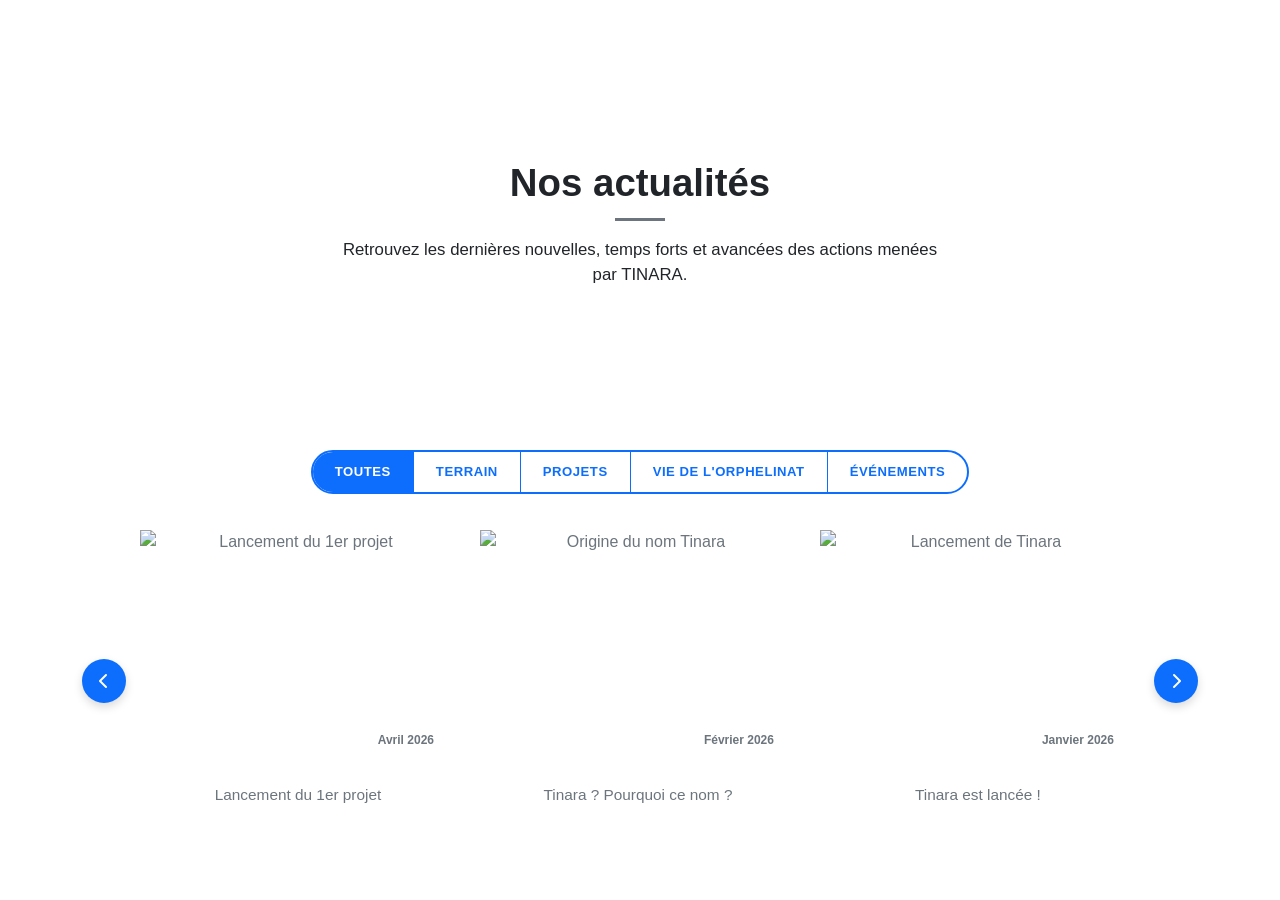
==== actualites/index.html @ de1e2880 "ajout article et photo team adrien" ====
<!DOCTYPE html>
<html lang="fr">

<head>
    <meta charset="UTF-8">
    <meta name="viewport" content="width=device-width, initial-scale=1">

    <title>Actualités TINARA Association – Projets, nouvelles et temps forts</title>
    <meta name="description"
        content="Suivez les actualités de TINARA Association : projets solidaires, nouvelles de l'association, temps forts et actions menées auprès des enfants accompagnés.">
    <meta name="keywords"
        content="actualités TINARA, blog association, projets solidaires, Tanzanie, orphelinat, nouvelles association">
    <meta name="author" content="TINARA Association">
    <meta name="robots" content="index, follow">
    <meta name="theme-color" content="#008678">
    
    <link rel="canonical" href="https://www.tinara-association.com/actualites/">
    <meta property="og:locale" content="fr_FR">
    <meta property="og:type" content="website">
    <meta property="og:site_name" content="TINARA Association">
    <meta property="og:title" content="Actualités TINARA Association – Projets, nouvelles et temps forts">
    <meta property="og:description"
        content="Découvrez les dernières actualités, projets et temps forts de TINARA Association.">
    <meta property="og:image" content="https://www.tinara-association.com/assets/images/blog/actu3.png">
    <meta property="og:image:alt" content="Actualités de TINARA Association">
    <meta name="twitter:card" content="summary_large_image">
    <meta name="twitter:title" content="Actualités TINARA Association – Projets, nouvelles et temps forts">
    <meta name="twitter:description" content="Les dernières nouvelles et actions de TINARA Association.">
    <meta name="twitter:image" content="https://www.tinara-association.com/assets/images/blog/actu3.png">

    <link href="https://cdn.jsdelivr.net/npm/bootstrap@5.3.3/dist/css/bootstrap.min.css" rel="stylesheet">
    <link rel="stylesheet" href="https://cdnjs.cloudflare.com/ajax/libs/font-awesome/6.5.1/css/all.min.css">

    <link rel="stylesheet" href="/assets/css/variables.css">
    <link rel="stylesheet" href="/assets/css/style.css">
    <link rel="stylesheet" href="/assets/css/bubbles.css">
    <link rel="stylesheet" href="/assets/css/responsive.css">
    <link rel="stylesheet" href="/assets/css/intro-animation.css">
    <link href="https://fonts.googleapis.com/css2?family=DM+Sans:wght@300;400;500;600;700&display=swap" rel="stylesheet">
    <link rel="icon" type="image/png" href="/assets/images/tinara.ico">
</head>

<body>

    <!-- NAVBAR -->
    <div id="header-placeholder"></div>

    <main>

        <!-- HERO -->
        <section class="mentions-hero">
            <div class="container text-center">
                <h1 class="section-title">Nos actualités</h1>
                <p class="section-intro">Retrouvez les dernières nouvelles, temps forts et avancées des actions menées
                    par TINARA.</p>
                <div class="mt-4 hero-cta">
                    <a href="/parrainage/" class="btn btn-primary btn-lg text-uppercase fw-bold me-2 btn-parraine">
                        Je parraine <i class="fa fa-heart"></i>
                    </a>
                    <a href="/dons/" class="btn btn-secondary btn-lg text-uppercase fw-bold btn-decouvrir">
                        Faire un don <i class="fa fa-hand-holding-heart"></i>
                    </a>
                    <a href="/aider/" class="btn btn-other btn-lg text-uppercase fw-bold btn-help">
                        Aider autrement <i class="fa fa-hand-holding-hand"></i>
                    </a>
                </div>
            </div>
        </section>

        <!-- ACTUALITÉS -->
        <section class="section bg-light-custom">
            <div class="container text-center">

                <!-- FILTRES -->
                <div class="actu-filters" id="actuFilters">
                    <button class="actu-filter-btn active" data-filter="all">Toutes</button>
                    <button class="actu-filter-btn" data-filter="terrain">Terrain</button>
                    <button class="actu-filter-btn" data-filter="projets">Projets</button>
                    <button class="actu-filter-btn" data-filter="orphelinat">Vie de l'orphelinat</button>
                    <button class="actu-filter-btn" data-filter="evenements">Événements</button>
                </div>

                <!-- VUE CARROUSEL (filtre "Toutes") -->
                <div id="actuCarouselWrapper">
                    <div class="actu-carousel" id="actuCarousel">
                        <button type="button" class="actu-carousel-arrow actu-carousel-arrow--prev" id="actuPrev"
                                aria-label="Article précédent">
                            <i class="fa-solid fa-chevron-left" aria-hidden="true"></i>
                        </button>

                        <div class="actu-carousel-track" id="actuTrack">
                            <a href="/articles/assurancemaladie/"
                            class="text-decoration-none actu-card actu-carousel-item"
                            data-category="projets">
                                <div class="actu-card-media">
                                    <img src="/assets/images/blog/enfantsmalades.jpg" alt="Lancement du 1er projet"
                                        class="actu-card-img actu-card-img--center">
                                    <span class="card-info">Avril 2026</span>
                                </div>
                                <div class="actu-card-body">
                                    <h2 class="card-title">Lancement du 1er projet</h2>
                                </div>
                            </a>

                            <a href="/articles/why/"
                            class="text-decoration-none actu-card actu-carousel-item"
                            data-category="orphelinat">
                                <div class="actu-card-media">
                                    <img src="/assets/images/blog/actu2.png" alt="Origine du nom Tinara"
                                        class="actu-card-img actu-card-img--center">
                                    <span class="card-info">Février 2026</span>
                                </div>
                                <div class="actu-card-body">
                                    <h2 class="card-title">Tinara ? Pourquoi ce nom ?</h2>
                                </div>
                            </a>

                            <a href="/articles/launch/"
                            class="text-decoration-none actu-card actu-carousel-item"
                            data-category="evenements">
                                <div class="actu-card-media">
                                    <img src="/assets/images/blog/actu1.png" alt="Lancement de Tinara"
                                        class="actu-card-img" style="object-position: top;">
                                    <span class="card-info">Janvier 2026</span>
                                </div>
                                <div class="actu-card-body">
                                    <h2 class="card-title">Tinara est lancée !</h2>
                                </div>
                            </a>

                            <a href="/articles/bilanEte2026/"
                            class="text-decoration-none actu-card actu-carousel-item"
                            data-category="projets">
                                <div class="actu-card-media">
                                    <img src="/assets/images/blog/bilanete2026.jpeg" alt="Bilan de l'été & Rentrée Tinara"
                                        class="actu-card-img actu-card-img--center">
                                    <span class="card-info">Septembre 2026</span>
                                </div>
                                <div class="actu-card-body">
                                    <h2 class="card-title">Bilan de l'été & Rentrée Tinara</h2>
                                </div>
                            </a>
                        </div>

                        <button type="button" class="actu-carousel-arrow actu-carousel-arrow--next" id="actuNext"
                                aria-label="Article suivant">
                            <i class="fa-solid fa-chevron-right" aria-hidden="true"></i>
                        </button>
                    </div>
                </div>

                <!-- VUE GRILLE (filtres spécifiques) -->
                <div id="actuGridWrapper" style="display:none;">
                    <div class="actu-grid" id="actuGrid">

                        <a href="/articles/assurancemaladie/"
                        class="text-decoration-none actu-card actu-grid-item"
                        data-category="projets">
                            <div class="actu-card-media">
                                <img src="/assets/images/blog/enfantsmalades.jpg" alt="Lancement du 1er projet"
                                    class="actu-card-img actu-card-img--center">
                                <span class="card-info">Avril 2026</span>
                            </div>
                            <div class="actu-card-body">
                                <h2 class="card-title">Lancement du 1er projet</h2>
                            </div>
                        </a>

                        <a href="/articles/bilanEte2026/"
                            class="text-decoration-none actu-card actu-grid-item"
                            data-category="projets">
                                <div class="actu-card-media">
                                    <img src="/assets/images/blog/bilanete2026.jpeg" alt="Bilan de l'été & Rentrée Tinara"
                                        class="actu-card-img actu-card-img--center">
                                    <span class="card-info">Septembre 2026</span>
                                </div>
                                <div class="actu-card-body">
                                    <h2 class="card-title">Bilan de l'été & Rentrée Tinara</h2>
                                </div>
                        </a>

                        <a href="/articles/why/"
                        class="text-decoration-none actu-card actu-grid-item"
                        data-category="orphelinat">
                            <div class="actu-card-media">
                                <img src="/assets/images/blog/actu2.png" alt="Origine du nom Tinara"
                                    class="actu-card-img actu-card-img--center">
                                <span class="card-info">Février 2026</span>
                            </div>
                            <div class="actu-card-body">
                                <h2 class="card-title">Tinara ? Pourquoi ce nom ?</h2>
                            </div>
                        </a>

                        <a href="/articles/launch/"
                        class="text-decoration-none actu-card actu-grid-item"
                        data-category="evenements">
                            <div class="actu-card-media">
                                <img src="/assets/images/blog/actu1.png" alt="Lancement de Tinara"
                                    class="actu-card-img" style="object-position: top;">
                                <span class="card-info">Janvier 2026</span>
                            </div>
                            <div class="actu-card-body">
                                <h2 class="card-title">Tinara est lancée !</h2>
                            </div>
                        </a>

                    </div>
                </div>

                <!-- Message si aucun résultat -->
                <p class="actu-empty" id="actuEmpty" style="display:none;">
                    Aucun article dans cette catégorie pour le moment.
                </p>

            </div>
        </section>

    </main>

<!-- 	<div class="floating-bubbles">
		<a class="bubble bubble-primary" href="/parrainage/">
			<i class="fa fa-heart"></i>
			<span class="bubble-label">Je parraine</span>
		</a>
		<a class="bubble bubble-secondary" href="/dons/">
			<i class="fa fa-hand-holding-heart"></i>
			<span class="bubble-label">Faire un don</span>
		</a>
		<a class="bubble bubble-other" href="/aider/">
			<i class="fa fa-hand-holding-hand"></i>
			<span class="bubble-label">Aider autrement</span>
		</a>
	</div> -->

    <!-- FOOTER -->
    <div id="footer-placeholder"></div>

    <script src="https://cdn.jsdelivr.net/npm/bootstrap@5.3.3/dist/js/bootstrap.bundle.min.js"></script>
    <script src="/assets/js/script.js"></script>
    <script src="/assets/js/premium.js"></script>

</body>

</html>
---- assets/css/style.css ----
.text-primary { color: var(--bs-primary)!important }
.text-secondary { color: var(--bs-secondary)!important }
.bg-primary { background-color: var(--bs-primary)!important; }
.bg-secondary { background-color: var(--bs-secondary)!important; }

body {
    font-family: 'Nunito', sans-serif;
    background: var(--app-bg-light);
    color: var(--bs-body-color);
}

a {
    color: var(--bs-secondary);
}

/* navbar */

/*.navbar-custom {
    background: transparent;
    transition: background 0.3s ease, box-shadow 0.3s ease;
    padding: 15px 40px;
    position: absolute;
    top: 0;
    left: 0;
    width: 100%;
}*/

.navbar-nav {
    /*display: flex;*/
   /* flex-direction: column !important;*/
    gap: 12px;
}

.navbar-nav .navbar-nav-inner {
    display: flex;
    justify-content: center;
}

.navbar-nav .navbar-nav-inner.btn {
    gap: 8px;
}

/* Couleur par défaut des menus (Visible sur fond blanc) */
.nav-link {
    color: #333 !important; 
    font-family: 'Inter', sans-serif;
    font-weight: 600;
    font-size: 0.85rem;
    letter-spacing: 0.5px;
    padding: 0.5rem 1rem !important;
    position: relative;
    transition: all 0.3s ease;
    border-radius: 4px;
}

.nav-link:hover, 
.navbar-scrolled .nav-link:hover {
    color: var(--bs-secondary);
}

.navbar-scrolled, .navbar-mobile {
    position: sticky;
    background: var(--bs-body-bg);
    box-shadow: var(--shadow-nav);
}

.navbar-scrolled .nav-link {
    color: var(--bs-body-color);
}

/* hero*/
#homepage .hero {
    height: 100vh;
    background:
        var(--gradient-hero-home),
        url("../images/background/petitefille4.png") center 5%  / cover no-repeat;
    background-attachment: scroll, fixed;
    color: var(--bs-body-bg);
    position: relative;
    z-index: 1;
}

#homepage .hero + .section {
    position: relative;
    z-index: 2;
    margin-top: -60px;
    border-radius: var(--radius-section-top);
    background: var(--app-bg-light);
}

.hero h1 {
    font-size: 3.2rem;
    font-weight: 600;
}

.hero p {
    font-size: 24px;
}

.hero-cta {
    display: flex;
    flex-wrap: wrap;
    gap: 10px;
}

.mentions-hero .hero-cta {
    display: none;
}

.index-hero-cta .btn-help {
    display: none;
}


/* hero pages internes */
.mentions-hero {
    background:
        var(--gradient-hero-inner),
        url("../images/background/header.jpg") center / cover no-repeat;
    padding: 160px 0 16px;
    text-align: center;
    height: 400px;
    display: flex;
}

.mentions-hero .section-title {
    font-size: 2.4rem;
    font-weight: 700;
    color: var(--color-white);
    margin-bottom: 16px;
}

.mentions-hero .section-title::after {
    background: var(--bs-secondary);
}

.mentions-hero .section-intro {
    font-size: 1.05rem;
    color: var(--color-white-92);
    max-width: 600px;
    margin: 0 auto;
}



/* sections */

.section {
    padding: 50px 0;
}

.section-title {
    font-weight: 700;

    position: relative;
    display: inline-block;
    margin-bottom: 30px;
}

.section-title::after {
    content: "";
    display: block;
    width: 50px;
    height: 3px;
    background: var(--bs-primary);
    margin: 12px auto 0;
}

.section-intro {
    max-width: 700px;
    margin: auto;
}

.img-mission {
    width: 100%;
    height: auto;
    overflow: visible;
}

.img-mission img {
    width: 55%;
    max-width: 520px;
    height: auto;
    object-fit: cover;
    display: block;
    margin: 0 auto;
    border-radius: var(--img-border-radius);
}

.goals {
    margin-top: 5rem;
}

.goal {
    position: relative;
}

.goal::before {
    content: "";
    position: absolute;
    left: 0;
    top: 18%;
    bottom: 18%;
    width: 1px;
    background: var(--color-overlay-soft);
}

/* cards */

.actions-grid {
  display: grid;
  grid-template-columns: repeat(5, minmax(0, 1fr));
  gap: 24px;
}

/* Écran moyen : 3 colonnes */
@media (max-width: 1200px) {
  .actions-grid {
    grid-template-columns: repeat(3, 1fr);
  }
}

/* Tablette ET mobile : 1 colonne (5 lignes) */
@media (max-width: 768px) {
  .actions-grid {
    grid-template-columns: 1fr;
  }
}


.action-card {
    padding: 30px;
    border-radius: var(--radius-lg);
    transition: .3s;
    padding: 0; /* 🔥 important */
    overflow: hidden; /* pour arrondis propres */
    background: var(--color-card-bg);
    border: 1px solid var(--color-card-border);
    text-align: center;

}

.action-card:hover {
    transform: translateY(-5px);
}

.action-photo {
  width: 100%;
  height: 180px;
  object-fit: cover;
  display: block;
  border-radius: 12px;
  margin-bottom: 15px;
}


.action-card-content {
    padding: 20px;
}

.action-card img {
    width: 100%;
    height: 180px;
    object-fit: cover;
    display: block;
    filter: brightness(0.95);
    transition: transform 0.4s ease;
}

.action-card:hover img {
    transform: scale(1.05);
}

#actions .action-card h3 {
    margin-bottom: 20px;
    color: var(--bs-primary);
    font-size: 1.2rem;
    font-weight: 800;
    letter-spacing: 0.04em;
}


/* icons */

.icon {
    font-size: 40px;
    color: var(--bs-primary);
    margin-bottom: 10px;
}

/* background section */

.bg-light-custom {
    background: var(--app-bg-light);
}

/* cartes communes pages internes */

.aider-intro-card,
.aider-link-card,
.aider-card,
.faq-intro-card,
.faq-category-card,
.dons-card,
.dons-option,
.parrainage-card,
.parrainage-step {
    background: var(--app-bg-light);
    border-radius: var(--img-border-radius);
    box-shadow: var(--shadow-card);
}

.aider-card,
.faq-category-card,
.dons-card,
.parrainage-card {
    padding: 28px;
}

.aider-intro-card,
.faq-intro-card {
    padding: 22px 24px;
    margin-bottom: 32px;
}

.dons-option {
    padding: 22px;
}

.parrainage-step {
    padding: 20px;
}

/* compteur */

.stat-item {
    padding: 20px;
}

.stat-number {
    font-size: 48px;
    font-weight: 700;
    color: var(--bs-primary);
}

.stat-label {
    margin-top: 10px;
    font-size: 16px;
    color: var(--bs-body-color);
}

/* programme */
.programme-image {
    width: 200px;
    height: 200px;
    object-fit: cover;
    border-radius: 50%;
}

.image-swing {
    transform-origin: top center;
    transition: transform 0.3s ease;
}

.image-swing:hover {
    animation: swing 0.6s ease-in-out 2;
}

.programme-title {
    text-transform: uppercase;
    color: var(--bs-primary);
    font-weight: 400;
}


/* orphanage section */


.orphanage-layout {
    padding: 12px 6px;
}

.orphanage-media {
    border-radius: var(--radius-2xl);
    overflow: hidden;
    min-height: 240px;
}

.orphanage-media img {
    width: 100%;
    height: 100%;
    object-fit: cover;
    display: block;
}

.orphanage-content {
    padding: 6px 10px;
}

.orphanage-content .section-title {
    margin-bottom: 18px;
}

.orphanage-content .blockquote {
    margin-bottom: 12px;
}

.orphanage-content .blockquote h3 {
    font-size: 1.55rem;
    color: var(--bs-primary);
    font-weight: 700;
}

.orphanage-quote-translation {
    font-size: 1.05rem;
    font-style: italic;
    color: var(--color-text-soft);
    margin-bottom: 18px;
}

.orphanage-content p {
    margin-bottom: 10px;
}
.orphelinat-text {
  text-align: justify;
  max-width: 680px;
  margin: 0 auto;
}

.orphelinat-text p {
  line-height: 1.8;
  margin-bottom: 1.2rem;
  text-align: justify;
}

.orphelinat-text ul {
  padding-left: 20px;
  margin: 10px 0 20px;
}

.orphelinat-text li {
  margin-bottom: 6px;
}
/* actualites */
.actu-grid {
    display: grid;
    grid-template-columns: repeat(auto-fit, minmax(260px, 1fr));
    gap: 34px;
}

.actu-card {
    background: var(--color-card-bg);
    border-radius: var(--radius-2xl);
    overflow: hidden;
    box-shadow: var(--shadow-news);
    transition: transform 0.3s ease, box-shadow 0.3s ease;
    display: flex;
    flex-direction: column;
    gap: 5px;
}

.actu-card:hover {
    transform: translateY(-5px);
    box-shadow: var(--shadow-news-hover);
}

.actu-card-media {
    aspect-ratio: 1;
    overflow: hidden;
    position: relative;
}

.actu-card-img {
    width: 100%;
    height: 100%;
    object-fit: cover;
    object-position: center;
    display: block;
}

.actu-card-img--center {
    object-position: center;
}

.actu-card-body {
    display: flex;
    flex-direction: column;
    background-color: var(--app-bg-light);
    flex: 1;
    padding: 20px;
    text-align: justify;
    gap: 5px;
}

.card-info {
    font-size: 12px;
    font-weight: bold;
    color: var(--tag-color);
    background: var(--tag-bg);
    padding: 6px 10px;
    border-radius: 8px;
    position: absolute;
    right: 12px;
    bottom: 12px;
    align-self: flex-end;
    margin-left: auto;
    z-index: 10;
    width: fit-content; 
    
}

.actu-card .card-title {
    color: var(--bs-secondary);
    font-size: 1.3em;
    font-weight: 300;
    white-space: normal;
    overflow: visible;
    text-overflow: unset;
    text-align: center;
    line-height: 1.3;
}

/* contact */
.contact-info-banner {
    background: var(--color-info-bg);
    border: 1px solid var(--color-info-border);
    border-left: 5px solid var(--bs-primary);
    color: var(--color-info-text);
    border-radius: var(--radius-md);
    padding: 12px 14px;
    margin: 0 0 16px;
    font-size: 0.96rem;
    line-height: 1.45;
}

.tinara-modal-title {
    color: var(--bs-primary);
    font-weight: 700;
}

.social {
    display: flex;
    justify-content: center;
    gap: 10px;
    margin-bottom: 1rem;
}

.article-return-zone {
    margin-top: 28px;
    padding: 18px;
    border-radius: var(--radius-xl);
    background: var(--color-surface-alt);
    border: var(--border-primary-soft);
}

.article-return-zone .btn {
    min-width: 220px;
}

article p {
    text-align: justify;
    line-height: 1.8;
}

.article-intro {
    text-align: justify;
    line-height: 1.8;
    font-size: 1.05rem;
    font-weight: 500;
    color: var(--bs-body-color);
}


article p,
.about-card p,
.about-text-block p,
.about-ambition p {
    text-align: justify;
    hyphens: auto;
    -webkit-hyphens: auto;
    line-height: 1.8;
}

.back-to-top {
    position: fixed;
    right: 24px;
    bottom: 70px;
    width: 52px;
    height: 52px;
    display: inline-flex;
    align-items: center;
    justify-content: center;
    border-radius: var(--radius-pill);
    background: var(--bs-primary);
    color: var(--color-white);
    text-decoration: none;
    box-shadow: var(--shadow-fab);
    transition: transform 0.2s ease, background-color 0.2s ease, box-shadow 0.2s ease;
    z-index: 1000;
    opacity: 0;
    visibility: hidden;
    pointer-events: none;
    transform: translateY(10px);
}

.back-to-top.is-visible {
    opacity: 1;
    visibility: visible;
    pointer-events: auto;
    transform: translateY(0);
}

.back-to-top:hover {
    /*background: var(--bs-btn-hover-bg);*/
    color: var(--color-white);
    transform: translateY(-2px);
    box-shadow: var(--shadow-fab-hover);
}

.back-to-top:focus-visible {
    outline: 3px solid var(--color-primary-focus);
    outline-offset: 3px;
}

@media (max-width: 992px) {
    .aider-card,
    .faq-category-card,
    .dons-card,
    .parrainage-card {
        padding: 22px;
    }
}

/* footer */
.footer {
    background: var(--bs-primary);
    color: var(--color-white-85);
    padding: 48px 60px;
}

.footer-inner {
    max-width: 1200px;
    margin: 0 auto;
    display: flex;
    align-items: center;
    justify-content: space-between;
    gap: 40px;
}

.footer-brand {
    display: flex;
    flex-direction: column;
    gap: 10px;
}

.footer-brand img {
    padding: 8px;
    background-color: var(--color-white-40);
    border-radius: var(--radius-round);
}

.footer-tagline {
    margin: 0;
    font-size: 14px;
    opacity: 0.75;
    font-style: italic;
}

.footer-right {
    display: flex;
    flex-direction: column;
    align-items: flex-end;
    gap: 14px;
}

.footer-links {
    display: flex;
    gap: 24px;
    flex-wrap: wrap;
    justify-content: flex-end;
}

.footer-links a {
    color: var(--color-white-85);
    text-decoration: none;
    font-size: 14px;
    font-weight: 600;
    text-transform: uppercase;
    letter-spacing: 0.04em;
    transition: color 0.2s;
}

.footer-links a:hover {
    color: var(--color-white);
}

.footer-copy {
    margin: 0;
    font-size: 13px;
    opacity: 0.6;
    text-align: right;
}

.lien-pdf {
  color: #DF875C;
  text-decoration: underline;
  font-weight: 500;
}

/* bloc coût 🔥 */
.budget-highlight {
  background: var(--color-surface-alt);
  border-radius: 16px;
  padding: 20px;
  margin: 25px 0;
  border: 1px solid rgba(74,64,58,0.08);
}

.budget-main {
  font-size: 1.1rem;
  margin-bottom: 10px;
}

/* CTA */
.cta-container {
  margin: 30px 0;
}

.remerciement {
  font-style: italic;
  margin-top: 10px;
}

.budget-highlight {
  border: 3px solid #008678;
}


/* --- Menu Totalement Transparent au chargement --- */
.navbar-custom {
    background-color: transparent !important;
    background: none !important; /* Supprime tout dégradé ou image de fond */
    backdrop-filter: none !important; /* Supprime l'effet de flou gris */
    box-shadow: none !important; /* Supprime l'ombre qui peut assombrir */
    transition: all 0.3s ease-in-out;
    padding: 20px 0;
    position: fixed;
    top: 0;
    left: 0;
    width: 100%;
    z-index: 9999;
}

/* --- Style quand on scrolle (devient blanc propre) --- */
.navbar-custom.scrolled {   
    background-color: var(--bs-body-bg) !important;
    box-shadow: 0 2px 15px rgba(0,0,0,0.1) !important;
    padding: 10px 0;
}

/* --- Liens : Blancs sur l'image, sombres au scroll --- */
.navbar-custom .nav-link {
    color: #ffffff !important;
    text-shadow: 1px 1px 2px rgba(0,0,0,0.3); /* Optionnel : aide à lire si l'image est claire */
}

.navbar-custom.scrolled .nav-link {
    color: #333333 !important;
    text-shadow: none;
}


/* Groupement des boutons CTA */
.nav-cta-group .btn {
    font-weight: 700;
    text-transform: uppercase;
    font-size: 11px;
    padding: 8px 16px;
    border-radius: 50px;
    white-space: nowrap;
    display: flex;
    align-items: center;
    justify-content: center;
    transition: all 0.3s ease-in-out;
}

/* Style spécifique pour AIDER AUTREMENT (Bouton Noir/Brun) */
.nav-cta-group a.btn-outline-dark {
    background-color: #352d28 !important;
    color: #ffffff !important;
    border: none !important;
}

/* Effet Hover Noir */
.nav-cta-group a.btn-outline-dark:hover {
    background-color: #000000 !important;
    color: #ffffff !important;
    transform: translateY(-2px);
}

/* Effet translateY */
.nav-cta-group a.btn-primary:hover {
    transform: translateY(-2px);
}

.nav-cta-group a.btn-secondary:hover {
    transform: translateY(-2px);
}

/* --- Effets sur les liens du menu --- */
.navbar-nav .nav-link {
    position: relative;
    transition: all 0.3s ease;
    border-radius: 4px;
    font-size: 11px;
}

/* Background vert au survol */
.navbar-nav .nav-link:hover {
    background-color: var(--bs-primary) !important;
    color: #fff !important;
}

/* État Actif : Soulignement vert */
/* Note : La classe 'active' est ajoutée par JS ou manuellement sur le lien de la page courante */
.navbar-nav .nav-link.active::after {
    content: "";
    position: absolute;
    bottom: 5px;
    left: 15%;
    width: 70%;
    height: 3px;
    background-color: var(--bs-primary);
    border-radius: 2px;
}

/* Éviter le soulignement sur les boutons CTA */
.nav-cta-group .btn.active::after {
    display: none;
}

/* --- Animations d'apparition au scroll --- */
.reveal {
    opacity: 0;
    transform: translateY(30px);
    transition: all 0.8s ease-out;
    transition: opacity 0.8s ease-out, transform 0.8s ease-out;
}

.reveal.visible {
    opacity: 1;
    transform: translateY(0);
}

/* Animation du texte de la bannière */
#dynamic-text {
    display: inline-block;
    transition: opacity 0.5s ease-in-out, transform 0.5s ease-in-out;
    opacity: 1;
    transform: translateY(0);
}

#dynamic-text.fade-out {
    opacity: 0;
    transform: translateY(10px); /* Petit effet de descente en disparaissant */
}

/* Force l'apparition immédiate sur mobile si l'effet pose problème */
@media (max-width: 768px) {
    .reveal {
        opacity: 1 !important;
        transform: translateY(0) !important;
    }
}


/* --- STYLE COMMUN Sticky CTA --- */
.btn-parraine { background-color: #008080 !important; }
.btn-don { background-color: #e68a5c !important; }

/* --- VERSION PC (Côté droit) --- */
.sticky-pc-actions {
    position: fixed;
    right: 0;
    top: 50%;
    transform: translateY(-50%);
    z-index: 1050;
    display: flex;
    flex-direction: column;
    gap: 10px;
}

.sticky-btn {
    display: flex;
    align-items: center;
    justify-content: flex-end;
    padding: 12px 15px;
    color: white !important;
    text-decoration: none !important;
    font-weight: bold;
    border-radius: 30px 0 0 30px;
    transition: all 0.3s ease;
    width: 50px; /* Ne montre que l'icône */
    overflow: hidden;
    white-space: nowrap;
    box-shadow: -2px 5px 15px rgba(0,0,0,0.1);
}

.sticky-btn span {
    margin-right: 15px;
    opacity: 0;
    transition: 0.3s;
}

.sticky-btn:hover {
    width: 180px; /* Déroule le texte au survol */
}

.sticky-btn:hover span {
    opacity: 1;
}

/* --- VERSION MOBILE (Barre en bas) --- */
.sticky-mobile-bar {
    position: fixed;
    bottom: 0;
    left: 0;
    right: 0;
    height: 60px;
    display: flex;
    z-index: 2000; /* Très haut pour être au-dessus de tout */
    box-shadow: 0 -2px 15px rgba(0,0,0,0.2);
}

.mobile-sticky-btn {
    flex: 1;
    display: flex;
    align-items: center;
    justify-content: center;
    color: white !important;
    text-decoration: none !important;
    font-weight: bold;
    font-size: 13px;
    text-transform: uppercase;
}

/* Petit effet de séparation au milieu sur mobile */
.mobile-sticky-btn:first-child {
    border-right: 1px solid rgba(255,255,255,0.2);
}



/* ===== CARROUSEL ACTUALITÉS ===== */

.actu-carousel {
    display: flex;
    align-items: center;
    gap: 14px;
}

.actu-carousel-track {
    display: flex;
    gap: 24px;
    overflow-x: auto;
    scroll-behavior: smooth;
    scroll-snap-type: x mandatory;
    flex: 1 1 auto;
    padding: 4px 2px;
    -ms-overflow-style: none;
    scrollbar-width: none;
}

.actu-carousel-track::-webkit-scrollbar {
    display: none;
}

/* On neutralise définitivement l'ancien élément fantôme */
.actu-carousel-ghost {
    display: none !important;
}

/* PC : 3 cartes visibles */
.actu-carousel-item {
    flex: 0 0 calc((100% - 48px) / 3);
    min-width: 0;
    scroll-snap-align: start;
}

.actu-carousel-item .actu-card-media {
    aspect-ratio: 4 / 3;
}

.actu-carousel-item .actu-card-body {
    padding: 14px 10px;
    min-height: 60px;
}

.actu-carousel-item .card-title {
    color: var(--bs-secondary);
    font-size: clamp(0.85rem, 1.2vw, 1.05rem);
    font-weight: 300;
    white-space: normal;
    overflow: visible;
    text-overflow: unset;
    text-align: center;
    line-height: 1.2;
    margin: 0;
}

.actu-carousel-arrow {
    flex: 0 0 auto;
    width: 44px;
    height: 44px;
    border-radius: 50%;
    border: none;
    background: var(--bs-primary, #008678);
    color: #fff;
    display: flex;
    align-items: center;
    justify-content: center;
    cursor: pointer;
    box-shadow: 0 4px 10px rgba(0,0,0,0.15);
    transition: transform 0.2s ease, opacity 0.2s ease;
}

.actu-carousel-arrow:hover {
    transform: translateY(-2px);
    opacity: 0.9;
}

.actu-carousel-arrow.is-disabled,
.actu-carousel-arrow:disabled {
    opacity: 0.35;
    cursor: not-allowed;
    transform: none;
}

/* Tablette : 3 cartes visibles */
@media screen and (max-width: 810px) {
    .actu-carousel {
        gap: 8px;
    }

    .actu-carousel-track {
        gap: 12px;
    }

    .actu-carousel-item {
        flex: 0 0 calc((100% - 24px) / 3);
    }

    .actu-carousel-arrow {
        width: 34px;
        height: 34px;
    }

    .actu-carousel-item .actu-card-body {
        padding: 8px 6px;
        min-height: 50px;
    }

    .actu-carousel-item .card-title {
        font-size: 0.74rem;
        line-height: 1.15;
        word-break: break-word;
    }

    .actu-carousel-item .card-info {
        font-size: 9px;
        padding: 4px 5px;
        right: 5px;
        bottom: 5px;
    }
}

/* Mobile : 1 actualité visible à la fois */
@media screen and (max-width: 480px) {
    .actu-carousel {
        gap: 8px;
    }

    .actu-carousel-track {
        gap: 12px;
        padding: 4px 0;
    }

    .actu-carousel-item {
        flex: 0 0 100%;
        min-width: 100%;
    }

    .actu-carousel-arrow {
        width: 34px;
        height: 34px;
    }

    .actu-carousel-arrow i {
        font-size: 0.8rem;
    }

    .actu-carousel-item .actu-card-media {
        aspect-ratio: 4 / 3;
    }

    .actu-carousel-item .actu-card-body {
        padding: 12px 8px;
        min-height: 56px;
    }

    .actu-carousel-item .card-title {
        font-size: 0.9rem;
        line-height: 1.2;
        word-break: normal;
    }

    .actu-carousel-item .card-info {
        font-size: 10px;
        padding: 4px 7px;
        right: 8px;
        bottom: 8px;
        white-space: nowrap;
        max-width: calc(100% - 16px);
    }
}


/* ===== FILTRES ACTUALITÉS ===== */
.actu-filters {
    display: flex;
    flex-wrap: nowrap;
    justify-content: center;
    align-items: center;
    gap: 0;
    margin-bottom: 32px;
    border: 2px solid var(--bs-primary);
    border-radius: 50px;
    overflow-x: auto;
    overflow-y: hidden;
    width: fit-content;
    max-width: 100%;
    margin-left: auto;
    margin-right: auto;
    scrollbar-width: none;
    -ms-overflow-style: none;
}

.actu-filters::-webkit-scrollbar {
    display: none;
}

.actu-filter-btn {
    border: none;
    border-right: 1px solid var(--bs-primary);
    background: transparent;
    color: var(--bs-primary);
    font-weight: 700;
    font-size: 0.82rem;
    text-transform: uppercase;
    letter-spacing: 0.04em;
    padding: 10px 22px;
    cursor: pointer;
    transition: all 0.25s ease;
    border-radius: 0;
    white-space: nowrap;
}

.actu-filter-btn:last-child {
    border-right: none;
}

.actu-filter-btn:hover {
    background: color-mix(in srgb, var(--bs-primary) 12%, transparent);
    color: var(--bs-primary);
}

.actu-filter-btn.active {
    background: var(--bs-primary);
    color: #fff;
}

.actu-empty {
    margin-top: 32px;
    font-style: italic;
    color: var(--color-text-soft);
}

.actu-carousel-item.hidden-filter,
.actu-grid-item.hidden-filter {
    display: none;
}

/* Grille filtrée : même taille que les cartes du carrousel */
#actuGrid {
    display: grid;
    grid-template-columns: repeat(3, minmax(0, 1fr));
    gap: 34px;
    text-align: left;
}

/* Tablette : 2 colonnes */
@media (max-width: 810px) {
    #actuGrid {
        grid-template-columns: repeat(2, minmax(0, 1fr));
        gap: 16px;
    }
}

/* Mobile : 2 colonnes compactes comme le carrousel */
@media (max-width: 480px) {
    #actuGrid {
        grid-template-columns: repeat(2, minmax(0, 1fr));
        gap: 12px;
    }

    #actuGrid .actu-card-media {
        aspect-ratio: 4 / 3;
    }

    #actuGrid .actu-card-body {
        padding: 10px;
    }

    #actuGrid .card-title {
        font-size: 0.85rem;
    }

    #actuGrid .card-info {
        font-size: 10px;
        padding: 4px 6px;
        right: 6px;
        bottom: 6px;
    }
}


/* Correction du positionnement des ancres avec le header fixe */
html {
    scroll-padding-top: 115px;
}

#mission,
#orphelinat,
#contact {
    scroll-margin-top: 115px;
}

/* Ajustement mobile */
@media (max-width: 991.98px) {
    html {
        scroll-padding-top: 95px;
    }

    #mission,
    #orphelinat,
    #contact {
        scroll-margin-top: 95px;
    }
}

/* Sécurité : évite que la barre mobile cache le bas des pages */
@media (max-width: 991.98px) {
    body.has-sticky-mobile-bar {
        padding-bottom: 60px;
    }
}


/* ===== FORMULAIRE CONTACT DIRECT INDEX ===== */

.contact-direct-form-card {
    background: var(--app-bg-light);
    border-radius: var(--img-border-radius);
    box-shadow: var(--shadow-card);
    padding: 24px;
    margin-top: 28px;
}

.contact-direct-form {
    text-align: left;
}

.contact-direct-form .form-label {
    font-weight: 700;
    color: var(--bs-primary);
}

.contact-direct-form .form-control {
    border-radius: 12px;
    border: 1px solid rgba(0, 134, 120, 0.25);
    padding: 10px 12px;
}

.contact-direct-form .form-control:focus {
    border-color: var(--bs-primary);
    box-shadow: 0 0 0 0.2rem rgba(0, 134, 120, 0.15);
}


/* ===== MODAL HELLOASSO - AU-DESSUS DE LA NAVBAR ===== */

.modal-backdrop {
    z-index: 10040 !important;
}

.modal {
    z-index: 10050 !important;
}

#don-modal .modal-dialog {
    margin-top: 90px;
}

#don-modal .modal-content {
    border-radius: 18px;
    overflow: hidden;
}

/* Mobile / tablette : garde la croix visible en haut */
@media (max-width: 767.98px) {
    #don-modal .modal-dialog {
        margin: 0;
    }

    #don-modal .modal-content {
        min-height: 100vh;
        border-radius: 0;
    }

    #don-modal .modal-header {
        position: sticky;
        top: 0;
        z-index: 2;
        background: #fff;
    }

    #don-modal .modal-body iframe {
        height: calc(100vh - 70px) !important;
    }
}


/* ===== FORMULAIRE CONTACT DIRECT INDEX ===== */

.contact-direct-form-card {
    background: var(--app-bg-light);
    border-radius: var(--img-border-radius);
    box-shadow: var(--shadow-card);
    padding: 24px;
    margin-top: 28px;
}

.contact-direct-form {
    text-align: left;
}

.contact-direct-form .form-label {
    font-weight: 700;
    color: var(--bs-primary);
}

.contact-direct-form .form-control {
    border-radius: 12px;
    border: 1px solid rgba(0, 134, 120, 0.25);
    padding: 10px 12px;
}

.contact-direct-form .form-control:focus {
    border-color: var(--bs-primary);
    box-shadow: 0 0 0 0.2rem rgba(0, 134, 120, 0.15);
}

.contact-form-status {
    margin: 14px 0 0;
    text-align: center;
    font-weight: 700;
    line-height: 1.5;
}

.contact-form-status.is-success {
    color: var(--bs-primary);
}

.contact-form-status.is-error {
    color: #b02a37;
}


/* ===== ÉQUIPE - PAGE INDEX ===== */

.team-section {
    background: var(--app-bg-light);
}

.team-grid {
    display: grid;
    grid-template-columns: repeat(6, minmax(0, 1fr));
    gap: 22px;
    align-items: start;
}

.team-member {
    display: flex;
    flex-direction: column;
    align-items: center;
    color: var(--bs-body-color);
    transition: transform 0.25s ease;
}

.team-member:hover {
    transform: translateY(-4px);
}

.team-photo {
    width: 135px;
    height: 135px;
    border-radius: 50%;
    object-fit: cover;
    object-position: center;
    display: block;
    border: 4px solid var(--bs-primary);
    box-shadow: var(--shadow-card);
    background: var(--color-white);
}

.team-member h3 {
    margin: 14px 0 6px;
    color: var(--bs-primary);
    font-size: 1rem;
    font-weight: 800;
}

.team-member p {
    margin: 0;
    font-size: 0.9rem;
    line-height: 1.35;
    color: var(--bs-body-color);
}

.team-member-link {
    cursor: pointer;
}

.team-member-link:hover h3,
.team-member-link:hover p {
    color: var(--bs-secondary);
}

.team-photo-placeholder {
    display: flex;
    align-items: center;
    justify-content: center;
    background: var(--bs-primary);
    color: #fff;
}

.team-photo-placeholder i {
    font-size: 2.4rem;
}


/* ==========================================================
   ==========================================================
   TINARA
   MENU "QUI SOMMES NOUS ?"
   STYLE PRINCIPAL + DESKTOP
   ==========================================================
   ========================================================== */


/* ==========================================================
   PARENT
   ========================================================== */

.navbar-custom .tinara-about-dropdown {
    position: relative !important;
}


/* ==========================================================
   BOUTON QUI SOMMES NOUS ?
   MÊME TYPOGRAPHIE QUE LES AUTRES LIENS
   ========================================================== */

.navbar-custom .tinara-about-toggle {

    position: relative !important;

    display: flex !important;

    align-items: center !important;

    justify-content: center !important;

    gap: 7px !important;

    min-height: 34px !important;

    margin: 0 !important;

    padding: .5rem 1rem !important;

    border: none !important;

    border-radius: 4px !important;

    background: transparent !important;

    color: #ffffff !important;

    font-family: 'Inter', sans-serif !important;

    font-size: 11px !important;

    font-weight: 600 !important;

    letter-spacing: .5px !important;

    line-height: 1.5 !important;

    text-transform: uppercase !important;

    text-align: center !important;

    text-decoration: none !important;

    text-shadow:
        1px 1px 2px rgba(0, 0, 0, .30) !important;

    white-space: nowrap !important;

    cursor: pointer !important;

    box-shadow: none !important;

    transition:
        background-color .20s ease,
        color .20s ease !important;
}


/* ==========================================================
   NAVBAR APRÈS SCROLL
   ========================================================== */

.navbar-custom.scrolled
.tinara-about-toggle {

    color: #333333 !important;

    text-shadow: none !important;
}


/* ==========================================================
   FLÈCHE
   ========================================================== */

.navbar-custom .tinara-about-chevron {

    display: inline-block !important;

    flex: 0 0 auto !important;

    width: 7px !important;

    height: 7px !important;

    margin-top: -3px !important;

    border-right:
        1.5px solid currentColor !important;

    border-bottom:
        1.5px solid currentColor !important;

    transform:
        rotate(45deg) !important;

    transition:
        transform .20s ease !important;
}


/* ==========================================================
   SOUS-MENU
   ========================================================== */

.navbar-custom .tinara-about-submenu {

    margin: 0 !important;

    padding: 6px 0 !important;

    list-style: none !important;

    background: #ffffff !important;

    border: none !important;

    border-top:
        3px solid #008678 !important;

    border-radius:
        0 0 7px 7px !important;

    box-shadow:
        0 10px 28px rgba(0, 0, 0, .13) !important;
}


/* ==========================================================
   ITEMS DU SOUS-MENU
   ========================================================== */

.navbar-custom
.tinara-about-submenu > li {

    display: block !important;

    width: 100% !important;

    margin: 0 !important;

    padding: 0 !important;

    list-style: none !important;
}


/* ==========================================================
   LIENS DU SOUS-MENU
   MÊME POLICE QUE LE MENU PRINCIPAL
   ========================================================== */

.navbar-custom
.tinara-about-submenu-link {

    display: flex !important;

    align-items: center !important;

    width: 100% !important;

    min-height: 40px !important;

    margin: 0 !important;

    padding: 10px 17px !important;

    background: #ffffff !important;

    color: #333333 !important;

    font-family: 'Inter', sans-serif !important;

    font-size: 11px !important;

    font-weight: 600 !important;

    letter-spacing: .5px !important;

    line-height: 1.5 !important;

    text-transform: uppercase !important;

    text-decoration: none !important;

    text-shadow: none !important;

    white-space: nowrap !important;

    transition:
        background-color .18s ease,
        color .18s ease !important;
}


/* ==========================================================
   HOVER LIENS DU SOUS-MENU
   ========================================================== */

.navbar-custom
.tinara-about-submenu-link:hover,

.navbar-custom
.tinara-about-submenu-link:focus {

    background-color: #008678 !important;

    color: #ffffff !important;

    outline: none !important;
}


/* ==========================================================
   ==========================================================
   DESKTOP
   OUVERTURE AUTOMATIQUE AU SURVOL
   ==========================================================
   ========================================================== */

@media (min-width: 992px) {


    /* ======================================================
       IMPORTANT
       Neutralise Bootstrap Collapse uniquement sur desktop.
       ====================================================== */

    .navbar-custom
    .tinara-about-submenu.collapse {

        display: block !important;

        height: auto !important;

        position: absolute !important;

        top: calc(100% + 1px) !important;

        left: 0 !important;

        right: auto !important;

        z-index: 10050 !important;

        min-width: 220px !important;

        opacity: 0 !important;

        visibility: hidden !important;

        pointer-events: none !important;

        transform:
            translateY(6px) !important;

        transition:
            opacity .16s ease,
            visibility .16s ease,
            transform .16s ease !important;
    }


    /*
     * Bootstrap peut ajouter .show.
     * Sur desktop cela ne change rien :
     * le hover reste la référence.
     */

    .navbar-custom
    .tinara-about-submenu.collapse.show {

        display: block !important;
    }


    /* ======================================================
       OUVERTURE AUTOMATIQUE
       ====================================================== */

    .navbar-custom
    .tinara-about-dropdown:hover
    > .tinara-about-submenu,

    .navbar-custom
    .tinara-about-dropdown:focus-within
    > .tinara-about-submenu {

        opacity: 1 !important;

        visibility: visible !important;

        pointer-events: auto !important;

        transform:
            translateY(0) !important;
    }


    /* ======================================================
       PARENT VERT AU SURVOL
       ====================================================== */

    .navbar-custom
    .tinara-about-dropdown:hover
    > .tinara-about-toggle,

    .navbar-custom
    .tinara-about-dropdown:focus-within
    > .tinara-about-toggle {

        background-color:
            #008678 !important;

        color:
            #ffffff !important;

        text-shadow:
            none !important;
    }


    /* ======================================================
       ROTATION FLÈCHE
       ====================================================== */

    .navbar-custom
    .tinara-about-dropdown:hover
    .tinara-about-chevron,

    .navbar-custom
    .tinara-about-dropdown:focus-within
    .tinara-about-chevron {

        transform:
            translateY(3px)
            rotate(225deg) !important;
    }


    /* ======================================================
       PONT INVISIBLE
       EMPÊCHE LE MENU DE SE REFERMER
       quand la souris descend vers le sous-menu
       ====================================================== */

    .navbar-custom
    .tinara-about-dropdown::after {

        content: "";

        position: absolute;

        top: 100%;

        left: 0;

        right: 0;

        height: 12px;

        z-index: 10049;
    }


    /* ======================================================
       NAVBAR TRANSPARENTE
       Le dropdown reste toujours blanc
       ====================================================== */

    .navbar-custom:not(.scrolled)
    .tinara-about-submenu {

        background:
            #ffffff !important;
    }


    .navbar-custom:not(.scrolled)
    .tinara-about-submenu-link {

        color:
            #333333 !important;

        text-shadow:
            none !important;
    }


    .navbar-custom:not(.scrolled)
    .tinara-about-submenu-link:hover {

        color:
            #ffffff !important;
    }
}
---- assets/css/responsive.css ----
/* Responsive Design */
/*
1024px > : Desktop
810px > : Tablet
390px > : Mobile
*/
@media screen and (max-width: 1275px) {
  /* Hero Section */
  .hero {
    align-items: flex-start !important;
    padding-top: 15%;
    /* align-items: center !important; */
    background-position: 70% center !important;
    background-size: 70%;
  }
  .hero-cta {
    flex-direction: column;
    width: fit-content;
  }
  /* .hero .container {
    display: flex;
    flex-direction: column;
    align-items: flex-start;
    margin-top: 20%;
    height: 100%;
  } */
}

@media screen and (max-width: 1377px) {
  .navbar-custom {
    /* On enlève le background forcé ici pour laisser le JS gérer la transparence */
    background: transparent !important; 
    box-shadow: none !important;
    position: fixed !important;
  }
  
  /* On s'assure que les liens restent blancs sur mobile tant qu'on n'a pas scrollé */
  .navbar-custom .nav-link {
    color: #ffffff !important;
  }

  /* Si le menu est scrollé sur mobile, il devient blanc */
  .navbar-custom.scrolled {
    background: #ffffff !important;
  }
  .navbar-custom.scrolled .nav-link {
    color: #333333 !important;
  }
}

@media screen and (max-width: 810px) {

    #homepage .hero-content {
    margin-left: auto !important;
    margin-right: auto !important;
    text-align: center;
    padding-left: 18px;
    padding-right: 18px;
    }

  /* --- NOUS SOUTENIR : 3 blocs sur une seule ligne, en plus petit --- */
  #soutenir .row.justify-content-center {
      flex-wrap: nowrap !important;
      gap: 12px !important;
  }

  #soutenir .col-md-3 {
      flex: 1 1 0 !important;
      max-width: none !important;
      width: auto !important;
      padding-left: 6px !important;
      padding-right: 6px !important;
  }

  #soutenir .programme-image {
      width: 100% !important;
      max-width: 90px !important;
      height: 90px !important;
      margin: 0 auto !important;
  }

  #soutenir .programme-title {
      font-size: 0.7rem !important;
      margin-top: 8px !important;
      line-height: 1.2;
  }

 /* Réduction du padding dans les sections et dans le footer*/
  .section {
    padding: 32px 0;
  }

  .footer {
    padding: 36px 24px 80px;
    text-align: center;
  }

  .footer-inner {
      flex-direction: column;
      align-items: center;
      gap: 24px;
  }

  .footer-brand {
      align-items: center;
  }

  .footer-right {
      align-items: center;
      width: 100%;
  }

  .footer-links {
      justify-content: center;
      gap: 16px;
  }

  .footer-copy {
      text-align: center;
  }

  .footer-copy {
    text-align: center;
    white-space: normal;
    word-break: break-word;
    padding-right: 0;
  }

  .back-to-top {
    display: none;
  }

  /* --- Cible uniquement la bannière de l'index via l'ID #homepage --- */
  #homepage .hero {
    min-height: 100vh;
    height: auto !important; 
    padding-top: 140px !important; /* Pousse le texte sous la navbar mobile */
    padding-bottom: 20px; 
    display: flex;
    align-items: center;
    justify-content: center;
    background:
      linear-gradient(
        rgba(0, 0, 0, 0.6), 
        rgba(0, 0, 0, 0.4)
      ),
      url("../images/background/petitefille-versionmobile.png");
    background-size: cover;
    background-position: center;
    position: relative;
  }

  /* On réduit la taille pour éviter que le texte ne prenne tout l'écran */
  #homepage .hero h1 {
    font-size: 1.8rem !important; 
    text-align: center;
    line-height: 1.2;
    margin-bottom: 20px;
  }

  #homepage .hero p {
    font-size: 1rem !important;
    line-height: 1.4;
    text-align: center;
    margin-bottom: 30px;
  }

 /* --- Boutons de l'accueil alignés en ligne pour mobile ---*/
#homepage .hero-cta {
display: none;
}

#homepage .hero-cta .btn {
    flex: 1 1 0 !important;            /* Chaque bouton prend exactement 1/3 de la largeur totale */
    min-width: 0 !important;
    white-space: nowrap !important;    /* On interdit le retour à la ligne */
    overflow: hidden !important;       /* Si ça déborde quand même, on coupe proprement */
    text-overflow: ellipsis !important;
    padding: 12px 6px !important;
    font-size: 0.62rem !important;     /* Taille lisible maintenant qu'on a toute la largeur */
    letter-spacing: 0 !important;
    text-align: center !important;
    display: flex !important;
    align-items: center !important;
    justify-content: center !important;
    border-radius: 50px !important;
}

/* L'icône ne rétrécit jamais, elle est prioritaire sur le texte */
#homepage .hero-cta .btn i {
    display: inline-block !important;
    flex-shrink: 0 !important;
    margin-left: 4px !important;
    font-size: 0.7rem !important;
}

  /* .hero .container {
    display: flex;
    flex-direction: column;
    align-items: flex-start;
    justify-content: center;
    margin-top: 50px;
    height: 100%;
    margin-left: 0 !important;
    max-width: 56%;
  } */


  .action-card {
    padding: 10px;
  }

  .aider-link-icon {
    width: 100px;
    height: 100px;
  }

  .newsletter-modal__dialog {
    width: min(96vw, 980px);
    margin: 2vh auto;
    padding: 14px 14px 10px;
  }

  .newsletter-modal__content iframe {
    height: 84vh;
  }

  .actu-grid {
    grid-template-columns: 1fr;
  }

  .orphanage-layout {
    padding: 0;
  }

  .orphanage-media {
    min-height: 190px;
  }

  .orphanage-content .blockquote h3 {
    font-size: 1.3rem;
  }
  /* Centrage des images sur mobile/tablette */
  .about-photo,
  .orphanage-media,
  .img-mission img,
  .programme-image {
      display: block;
      margin-left: auto;
      margin-right: auto;
  }

  /* Centrage des colonnes contenant des images */
  .col-12.col-lg-5,
  .col-12.col-lg-7 {
      text-align: center;
  }

  /* Mais on garde le texte justifié dans les blocs texte */
  .about-text-block,
  .orphelinat-text,
  .orphanage-content {
      text-align: justify;
  }
}

@media screen and (max-width: 992px) {
    .about-photo {
        display: block;
        margin-left: auto;
        margin-right: auto;
    }

    .orphanage-media {
        margin-left: auto;
        margin-right: auto;
    }
}

/* .navbar-toggler {
  background: transparent;
  padding: 0.5rem;
  border-radius: 0.375rem;
  cursor: pointer;
  color: var(--app-bg-light);
  border: var(--bs-border-width) solid var(--app-bg-light);
}

.cust-navbar-toggler-icon {
  position: relative;
  display: inline-block;
  width: 1.5em;
  height: 1.5em;
  vertical-align: middle;
}

.cust-navbar-toggler-icon::before,
.cust-navbar-toggler-icon::after,
.cust-navbar-toggler-icon span {
  content: "";
  position: absolute;
  left: 0;
  width: 100%;
  height: 2px;
  background: currentColor;
  border-radius: 999px;
}

.cust-navbar-toggler-icon::before {
  top: 0.35em;
}

.cust-navbar-toggler-icon span {
  top: 50%;
  transform: translateY(-50%);
}

.cust-navbar-toggler-icon::after {
  bottom: 0.35em;
} */


/* Pour fluidité responsive sur mobile */

@media (max-width: 991.98px) {
    /* Suppression de l'animation de hauteur saccadée de Bootstrap */
    .collapsing {
        transition: height 0.3s ease-in-out !important;
    }

    .navbar-collapse {
        background: #fff !important;
        margin-top: 0px; /* On colle au header */
        padding: 0 20px 20px 20px;
        border-radius: 0 0 15px 15px; /* Arrondi seulement en bas */
        box-shadow: 0 10px 20px rgba(0,0,0,0.1);
        max-height: none !important;
        overflow: hidden !important; /* Force le texte à rester dans le bloc blanc */
    }

    .navbar-nav {
        text-align: center;
        margin-top: 15px;
        margin-bottom: 20px;
    }

    /* Icône X */
    .navbar-toggler[aria-expanded="true"] .fa-bars::before {
        content: "\f00d";
        font-family: "Font Awesome 5 Free";
        font-weight: 900;
    }

    .nav-cta-group .btn {
        width: 100%;
        margin-bottom: 10px;
        padding: 12px;
    }
}


/* Force le menu en ligne sur PC */
@media (min-width: 992px) {
    .navbar-collapse {
        display: flex !important;
        flex-basis: auto;
    }
    .navbar-nav {
        flex-direction: row !important;
    }
    .nav-item {
        border-bottom: none !important;
    }
}


/* Empêche l'image de la mission d'être coupée */
.img-mission img, 
.mission-after-img {
    width: 100% !important;
    height: auto !important; 
    bottom : 1000px !important;
    object-fit: contain !important;
    max-height: none !important;
    border-radius: 15px;
}

@media screen and (max-width: 991px) {
    /* Sur mobile, on garde un fond blanc pour la lisibilité du menu principal */
    .navbar-custom {
        background-color: #ffffff !important;
    }
    .navbar-custom .nav-link {
        color: #333333 !important;
    }
}


/* ===== FILTRES ACTUALITÉS - GRILLE TABLETTE / MOBILE ===== */

/* Tablette */
@media screen and (max-width: 810px) {
    .actu-filters {
        display: grid !important;
        grid-template-columns: repeat(3, minmax(0, 1fr));
        gap: 8px;
        width: 100%;
        max-width: 560px;
        border: none;
        border-radius: 0;
        overflow: visible;
        margin-left: auto;
        margin-right: auto;
        margin-bottom: 28px;
        padding: 0 12px;
    }

    .actu-filter-btn {
        width: 100%;
        min-width: 0;
        border: 2px solid var(--bs-primary);
        border-radius: 999px;
        padding: 9px 8px;
        font-size: 0.68rem;
        line-height: 1.15;
        letter-spacing: 0.02em;
        white-space: normal;
        text-align: center;

        display: flex;
        align-items: center;
        justify-content: center;
    }

    .actu-filter-btn:last-child {
        border-right: 2px solid var(--bs-primary);
    }

    .actu-filter-btn.active {
        background: var(--bs-primary);
        color: #fff;
    }
}

/* Mobile */
@media screen and (max-width: 480px) {
    .actu-filters {
        grid-template-columns: repeat(2, minmax(0, 1fr));
        max-width: 100%;
        gap: 7px;
        padding: 0 10px;
    }

    .actu-filter-btn {
        padding: 8px 6px;
        font-size: 0.62rem;
        line-height: 1.15;
        min-height: 38px;
    }

    .actu-filter-btn[data-filter="evenements"] {
        grid-column: 1 / -1;
    }
}

/* ===== INDEX - PILIERS MISSION : SANTÉ / ÉDUCATION / PROTECTION ===== */

@media screen and (max-width: 810px) {
    #mission .goals {
        display: grid !important;
        grid-template-columns: repeat(3, minmax(0, 1fr));
        gap: 0;
        width: 100%;
        margin: 2.5rem auto 0;
        margin-left: 0 !important;
        margin-right: 0 !important;
        text-align: center;
        align-items: start;
    }

    #mission .goals > [class*="col-"] {
        width: auto !important;
        max-width: none !important;
        flex: initial !important;
        min-width: 0;
        padding-left: 8px !important;
        padding-right: 8px !important;

        display: flex;
        flex-direction: column;
        align-items: center;
        justify-content: flex-start;
    }

    #mission .goals .icon {
        font-size: 2rem;
        margin-bottom: 10px;
    }

    #mission .goals h3 {
        font-size: clamp(0.95rem, 3.2vw, 1.2rem);
        line-height: 1.15;
        margin-bottom: 10px;
        text-align: center;
        white-space: normal;
        overflow-wrap: anywhere;
        word-break: normal;
    }

    #mission .goals p {
        font-size: clamp(0.78rem, 2.6vw, 0.95rem);
        line-height: 1.35;
        margin: 0;
        text-align: center;
        white-space: normal;
        overflow-wrap: anywhere;
    }

    #mission .goal::before {
        left: 0;
        top: 20px;
        bottom: 10px;
    }
}

@media screen and (max-width: 480px) {
    #mission .goals {
        margin-top: 2rem;
    }

    #mission .goals > [class*="col-"] {
        padding-left: 5px !important;
        padding-right: 5px !important;
    }

    #mission .goals .icon {
        font-size: 1.8rem;
        margin-bottom: 8px;
    }

    #mission .goals h3 {
        font-size: 0.95rem;
        line-height: 1.15;
        margin-bottom: 8px;
    }

    #mission .goals p {
        font-size: 0.78rem;
        line-height: 1.35;
    }
}


/* ===== ARTICLES - ALIGNEMENT DES LISTES À GAUCHE ===== */

.article-section .custom-list {
    text-align: left !important;
    list-style-position: outside;
    padding-left: 1.5rem;
    margin-left: 0;
    margin-right: 0;
}

.article-section .custom-list li {
    text-align: left !important;
    line-height: 1.7;
    padding-left: 0.25rem;
}

/* Sécurité tablette / mobile : évite que la colonne article centre les listes */
@media screen and (max-width: 810px) {
    article.col-12.col-lg-7 .custom-list,
    article.col-12.col-lg-7 .custom-list li {
        text-align: left !important;
    }
}


/* ===== ÉQUIPE - RESPONSIVE ===== */

/* Tablette : 3 photos par ligne */
@media screen and (max-width: 810px) {
    .team-grid {
        grid-template-columns: repeat(3, minmax(0, 1fr));
        gap: 24px 14px;
    }

    .team-photo {
        width: 105px;
        height: 105px;
        border-width: 3px;
    }

    .team-member h3 {
        font-size: 0.9rem;
        margin-top: 10px;
    }

    .team-member p {
        font-size: 0.78rem;
        line-height: 1.25;
    }
}

/* Mobile : 2 photos par ligne pour rester lisible */
@media screen and (max-width: 480px) {
    .team-grid {
        grid-template-columns: repeat(2, minmax(0, 1fr));
        gap: 26px 16px;
    }

    .team-photo {
        width: 118px;
        height: 118px;
    }

    .team-member h3 {
        font-size: 0.95rem;
    }

    .team-member p {
        font-size: 0.82rem;
    }
}


/* ==========================================================
   ==========================================================
   TINARA
   MENU QUI SOMMES NOUS
   TABLETTE + MOBILE
   ==========================================================
   ========================================================== */

@media (max-width: 991.98px) {


    /* ======================================================
       PANNEAU PRINCIPAL MOBILE
       ====================================================== */

    .navbar-custom
    .navbar-collapse {

        overflow-x:
            hidden !important;

        overflow-y:
            auto !important;

        max-height:
            calc(100vh - 90px) !important;
    }


    /* ======================================================
       PARENT
       ====================================================== */

    .navbar-custom
    .tinara-about-dropdown {

        position:
            relative !important;

        display:
            block !important;

        width:
            100% !important;

        margin:
            0 !important;

        padding:
            0 !important;
    }


    /* ======================================================
       QUI SOMMES NOUS ?
       ====================================================== */

    .navbar-custom
    .tinara-about-toggle {

        position:
            relative !important;

        display:
            flex !important;

        align-items:
            center !important;

        justify-content:
            center !important;

        width:
            100% !important;

        min-height:
            48px !important;

        margin:
            0 !important;

        padding:
            .5rem 42px !important;

        border:
            none !important;

        border-radius:
            4px !important;

        background:
            transparent !important;

        color:
            #333333 !important;

        /*
         * Même typographie que les autres
         * éléments du menu.
         */

        font-family:
            'Inter',
            sans-serif !important;

        font-size:
            11px !important;

        font-weight:
            600 !important;

        letter-spacing:
            .5px !important;

        line-height:
            1.5 !important;

        text-transform:
            uppercase !important;

        text-align:
            center !important;

        text-shadow:
            1px 1px 2px
            rgba(0,0,0,.3) !important;

        white-space:
            nowrap !important;

        cursor:
            pointer !important;

        box-shadow:
            none !important;
    }


    .navbar-custom
    .tinara-about-toggle:focus {

        outline:
            none !important;

        box-shadow:
            none !important;
    }


    /* ======================================================
       FLÈCHE
       ====================================================== */

    .navbar-custom
    .tinara-about-chevron {

        position:
            absolute !important;

        top:
            50% !important;

        right:
            18px !important;

        width:
            7px !important;

        height:
            7px !important;

        margin:
            0 !important;

        border-right:
            1.5px solid currentColor !important;

        border-bottom:
            1.5px solid currentColor !important;

        transform:
            translateY(-70%)
            rotate(45deg) !important;

        transition:
            transform .20s ease !important;
    }


    /* ======================================================
       SOUS-MENU MOBILE
       Bootstrap Collapse
       ====================================================== */

    .navbar-custom
    .tinara-about-submenu {

        position:
            static !important;

        float:
            none !important;

        width:
            100% !important;

        min-width:
            0 !important;

        margin:
            0 0 8px !important;

        padding:
            6px 0 !important;

        list-style:
            none !important;

        background:
            #f7faf9 !important;

        border:
            none !important;

        border-top:
            2px solid
            rgba(0,134,120,.22) !important;

        border-radius:
            0 !important;

        box-shadow:
            none !important;

        opacity:
            1 !important;

        visibility:
            visible !important;

        transform:
            none !important;
    }


    /* ======================================================
       FERMÉ
       ====================================================== */

    .navbar-custom
    .tinara-about-submenu.collapse:not(.show) {

        display:
            none !important;
    }


    /* ======================================================
       OUVERT
       ====================================================== */

    .navbar-custom
    .tinara-about-submenu.collapse.show {

        display:
            block !important;
    }


    /* ======================================================
       DURANT L'ANIMATION BOOTSTRAP
       ====================================================== */

    .navbar-custom
    .tinara-about-submenu.collapsing {

        position:
            static !important;

        height:
            0;

        overflow:
            hidden !important;

        transition:
            height .25s ease !important;
    }


    /* ======================================================
       PARENT QUAND SOUS-MENU OUVERT
       ====================================================== */

    .navbar-custom
    .tinara-about-toggle[aria-expanded="true"] {

        color:
            #008678 !important;

        text-shadow:
            none !important;
    }


    /* ======================================================
       FLÈCHE OUVERTE
       ====================================================== */

    .navbar-custom
    .tinara-about-toggle[aria-expanded="true"]
    .tinara-about-chevron {

        transform:
            translateY(-30%)
            rotate(225deg) !important;
    }


    /* ======================================================
       ITEMS
       ====================================================== */

    .navbar-custom
    .tinara-about-submenu > li {

        display:
            block !important;

        width:
            100% !important;

        margin:
            0 !important;

        padding:
            0 !important;

        list-style:
            none !important;
    }


    /* ======================================================
       LIENS DU SOUS-MENU
       EXACTEMENT MÊME TYPO
       ====================================================== */

    .navbar-custom
    .tinara-about-submenu-link {

        display:
            flex !important;

        align-items:
            center !important;

        justify-content:
            center !important;

        width:
            100% !important;

        min-height:
            46px !important;

        margin:
            0 !important;

        padding:
            .5rem 15px !important;

        border:
            none !important;

        border-radius:
            0 !important;

        background:
            transparent !important;

        color:
            #333333 !important;

        font-family:
            'Inter',
            sans-serif !important;

        /*
         * Plus de 9.5px ou 10px.
         * On garde exactement 11px.
         */

        font-size:
            11px !important;

        font-weight:
            600 !important;

        letter-spacing:
            .5px !important;

        line-height:
            1.5 !important;

        text-transform:
            uppercase !important;

        text-align:
            center !important;

        text-decoration:
            none !important;

        text-shadow:
            1px 1px 2px
            rgba(0,0,0,.3) !important;

        white-space:
            nowrap !important;

        transition:
            background-color .18s ease,
            color .18s ease !important;
    }


    /* ======================================================
       HOVER / TAP
       ====================================================== */

    .navbar-custom
    .tinara-about-submenu-link:hover,

    .navbar-custom
    .tinara-about-submenu-link:focus,

    .navbar-custom
    .tinara-about-submenu-link:active {

        background:
            #008678 !important;

        color:
            #ffffff !important;

        text-shadow:
            none !important;
    }
}


/* ==========================================================
   PETITS MOBILES
   ========================================================== */

@media (max-width: 480px) {

    /*
     * On NE réduit PLUS la taille du texte.
     * Tout reste à 11px comme les autres menus.
     */

    .navbar-custom
    .tinara-about-toggle {

        min-height:
            44px !important;

        padding-left:
            35px !important;

        padding-right:
            35px !important;

        font-size:
            11px !important;
    }


    .navbar-custom
    .tinara-about-submenu-link {

        min-height:
            42px !important;

        padding:
            .5rem 10px !important;

        font-size:
            11px !important;
    }


    .navbar-custom
    .tinara-about-chevron {

        right:
            12px !important;
    }
}
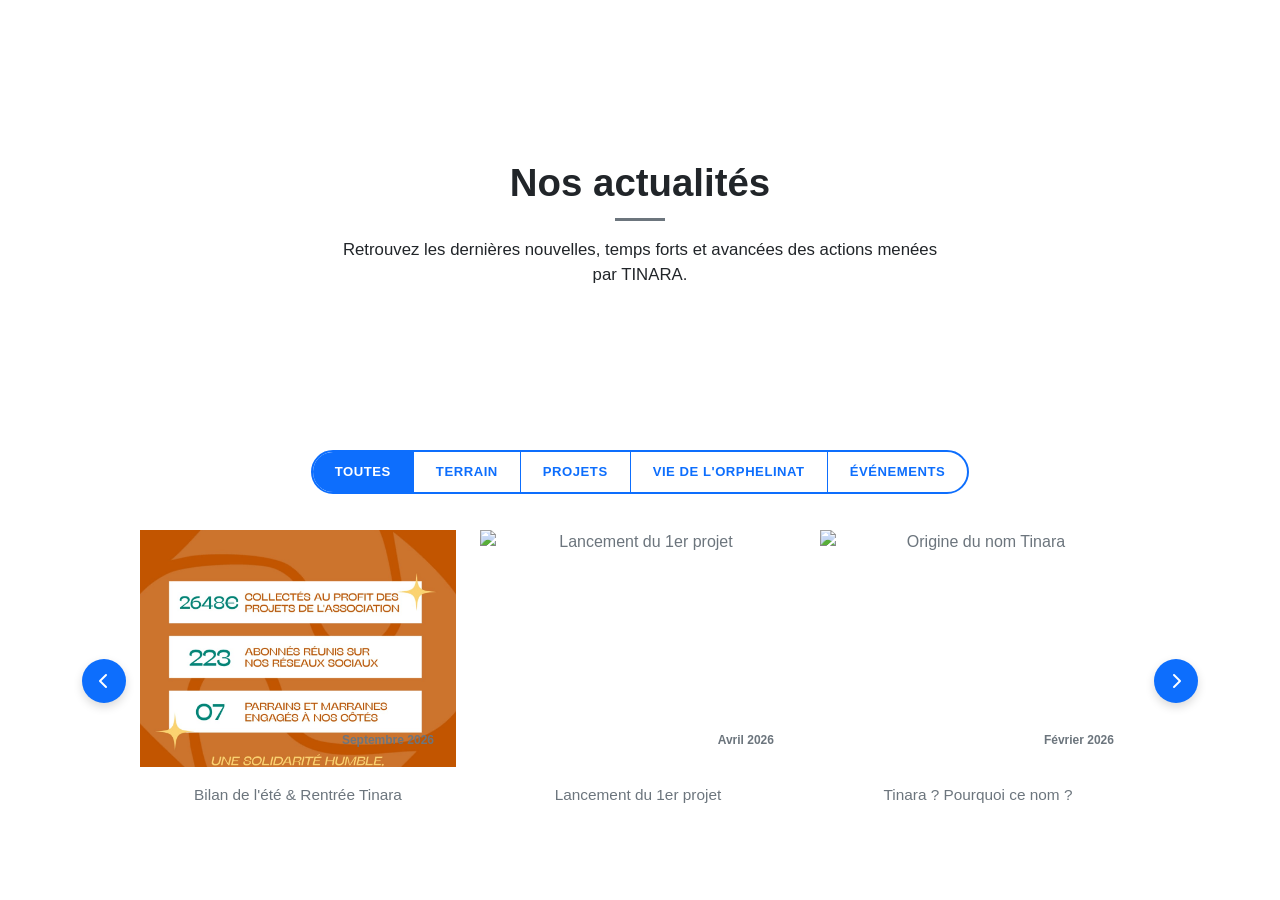
==== commit 9e0a3f56: "modif actualites + ajout team" ====
--- a/actualites/index.html
+++ b/actualites/index.html
@@ -6,15 +6,20 @@
     <meta name="viewport" content="width=device-width, initial-scale=1">
 
     <title>Actualités TINARA Association – Projets, nouvelles et temps forts</title>
+
     <meta name="description"
         content="Suivez les actualités de TINARA Association : projets solidaires, nouvelles de l'association, temps forts et actions menées auprès des enfants accompagnés.">
+
     <meta name="keywords"
         content="actualités TINARA, blog association, projets solidaires, Tanzanie, orphelinat, nouvelles association">
+
     <meta name="author" content="TINARA Association">
     <meta name="robots" content="index, follow">
     <meta name="theme-color" content="#008678">
-    
+
     <link rel="canonical" href="https://www.tinara-association.com/actualites/">
+
+    <!-- Open Graph -->
     <meta property="og:locale" content="fr_FR">
     <meta property="og:type" content="website">
     <meta property="og:site_name" content="TINARA Association">
@@ -23,193 +28,337 @@
         content="Découvrez les dernières actualités, projets et temps forts de TINARA Association.">
     <meta property="og:image" content="https://www.tinara-association.com/assets/images/blog/actu3.png">
     <meta property="og:image:alt" content="Actualités de TINARA Association">
+
+    <!-- Twitter -->
     <meta name="twitter:card" content="summary_large_image">
     <meta name="twitter:title" content="Actualités TINARA Association – Projets, nouvelles et temps forts">
     <meta name="twitter:description" content="Les dernières nouvelles et actions de TINARA Association.">
     <meta name="twitter:image" content="https://www.tinara-association.com/assets/images/blog/actu3.png">
 
+    <!-- Bootstrap -->
     <link href="https://cdn.jsdelivr.net/npm/bootstrap@5.3.3/dist/css/bootstrap.min.css" rel="stylesheet">
-    <link rel="stylesheet" href="https://cdnjs.cloudflare.com/ajax/libs/font-awesome/6.5.1/css/all.min.css">
-
+
+    <!-- Font Awesome -->
+    <link rel="stylesheet"
+        href="https://cdnjs.cloudflare.com/ajax/libs/font-awesome/6.5.1/css/all.min.css">
+
+    <!-- CSS du site -->
     <link rel="stylesheet" href="/assets/css/variables.css">
     <link rel="stylesheet" href="/assets/css/style.css">
     <link rel="stylesheet" href="/assets/css/bubbles.css">
     <link rel="stylesheet" href="/assets/css/responsive.css">
     <link rel="stylesheet" href="/assets/css/intro-animation.css">
+
+    <!-- Google Fonts -->
     <link href="https://fonts.googleapis.com/css2?family=DM+Sans:wght@300;400;500;600;700&display=swap" rel="stylesheet">
+
+    <!-- Favicon -->
     <link rel="icon" type="image/png" href="/assets/images/tinara.ico">
 </head>
 
 <body>
 
-    <!-- NAVBAR -->
+    <!-- ============================================================
+         NAVBAR
+         ============================================================ -->
     <div id="header-placeholder"></div>
 
     <main>
 
-        <!-- HERO -->
+        <!-- ========================================================
+             HERO
+             ======================================================== -->
         <section class="mentions-hero">
             <div class="container text-center">
+
                 <h1 class="section-title">Nos actualités</h1>
-                <p class="section-intro">Retrouvez les dernières nouvelles, temps forts et avancées des actions menées
-                    par TINARA.</p>
+
+                <p class="section-intro">
+                    Retrouvez les dernières nouvelles, temps forts et avancées des actions menées par TINARA.
+                </p>
+
                 <div class="mt-4 hero-cta">
-                    <a href="/parrainage/" class="btn btn-primary btn-lg text-uppercase fw-bold me-2 btn-parraine">
-                        Je parraine <i class="fa fa-heart"></i>
+
+                    <a href="/parrainage/"
+                        class="btn btn-primary btn-lg text-uppercase fw-bold me-2 btn-parraine">
+                        Je parraine
+                        <i class="fa fa-heart"></i>
                     </a>
-                    <a href="/dons/" class="btn btn-secondary btn-lg text-uppercase fw-bold btn-decouvrir">
-                        Faire un don <i class="fa fa-hand-holding-heart"></i>
+
+                    <a href="/dons/"
+                        class="btn btn-secondary btn-lg text-uppercase fw-bold btn-decouvrir">
+                        Faire un don
+                        <i class="fa fa-hand-holding-heart"></i>
                     </a>
-                    <a href="/aider/" class="btn btn-other btn-lg text-uppercase fw-bold btn-help">
-                        Aider autrement <i class="fa fa-hand-holding-hand"></i>
+
+                    <a href="/aider/"
+                        class="btn btn-other btn-lg text-uppercase fw-bold btn-help">
+                        Aider autrement
+                        <i class="fa fa-hand-holding-hand"></i>
                     </a>
+
                 </div>
             </div>
         </section>
 
-        <!-- ACTUALITÉS -->
+        <!-- ========================================================
+             ACTUALITÉS
+             ======================================================== -->
         <section class="section bg-light-custom">
             <div class="container text-center">
 
-                <!-- FILTRES -->
+                <!-- ==================================================
+                     FILTRES
+                     ================================================== -->
                 <div class="actu-filters" id="actuFilters">
-                    <button class="actu-filter-btn active" data-filter="all">Toutes</button>
-                    <button class="actu-filter-btn" data-filter="terrain">Terrain</button>
-                    <button class="actu-filter-btn" data-filter="projets">Projets</button>
-                    <button class="actu-filter-btn" data-filter="orphelinat">Vie de l'orphelinat</button>
-                    <button class="actu-filter-btn" data-filter="evenements">Événements</button>
+
+                    <button class="actu-filter-btn active" data-filter="all">
+                        Toutes
+                    </button>
+
+                    <button class="actu-filter-btn" data-filter="terrain">
+                        Terrain
+                    </button>
+
+                    <button class="actu-filter-btn" data-filter="projets">
+                        Projets
+                    </button>
+
+                    <button class="actu-filter-btn" data-filter="orphelinat">
+                        Vie de l'orphelinat
+                    </button>
+
+                    <button class="actu-filter-btn" data-filter="evenements">
+                        Événements
+                    </button>
+
                 </div>
 
-                <!-- VUE CARROUSEL (filtre "Toutes") -->
+                <!-- ==================================================
+                     VUE CARROUSEL - TOUTES
+                     ================================================== -->
                 <div id="actuCarouselWrapper">
                     <div class="actu-carousel" id="actuCarousel">
-                        <button type="button" class="actu-carousel-arrow actu-carousel-arrow--prev" id="actuPrev"
-                                aria-label="Article précédent">
+
+                        <!-- Article précédent -->
+                        <button type="button"
+                            class="actu-carousel-arrow actu-carousel-arrow--prev"
+                            id="actuPrev"
+                            aria-label="Article précédent">
                             <i class="fa-solid fa-chevron-left" aria-hidden="true"></i>
                         </button>
 
+                        <!-- ==================================================
+                             ARTICLES DU CARROUSEL
+                             ================================================== -->
                         <div class="actu-carousel-track" id="actuTrack">
+
+                            <!-- Septembre 2026 -->
+                            <a href="/articles/bilanEte2026/"
+                                class="text-decoration-none actu-card actu-carousel-item"
+                                data-category="projets"
+                                data-date="2026-09-01">
+
+                                <div class="actu-card-media">
+                                    <img src="/assets/images/blog/bilanete2026.jpeg"
+                                        alt="Bilan de l'été & Rentrée Tinara"
+                                        class="actu-card-img actu-card-img--center">
+
+                                    <span class="card-info">Septembre 2026</span>
+                                </div>
+
+                                <div class="actu-card-body">
+                                    <h2 class="card-title">
+                                        Bilan de l'été & Rentrée Tinara
+                                    </h2>
+                                </div>
+
+                            </a>
+
+                            <!-- Avril 2026 -->
                             <a href="/articles/assurancemaladie/"
-                            class="text-decoration-none actu-card actu-carousel-item"
-                            data-category="projets">
+                                class="text-decoration-none actu-card actu-carousel-item"
+                                data-category="projets"
+                                data-date="2026-04-01">
+
                                 <div class="actu-card-media">
-                                    <img src="/assets/images/blog/enfantsmalades.jpg" alt="Lancement du 1er projet"
+                                    <img src="/assets/images/blog/enfantsmalades.jpg"
+                                        alt="Lancement du 1er projet"
                                         class="actu-card-img actu-card-img--center">
+
                                     <span class="card-info">Avril 2026</span>
                                 </div>
+
                                 <div class="actu-card-body">
-                                    <h2 class="card-title">Lancement du 1er projet</h2>
-                                </div>
+                                    <h2 class="card-title">
+                                        Lancement du 1er projet
+                                    </h2>
+                                </div>
+
                             </a>
 
+                            <!-- Février 2026 -->
                             <a href="/articles/why/"
-                            class="text-decoration-none actu-card actu-carousel-item"
-                            data-category="orphelinat">
+                                class="text-decoration-none actu-card actu-carousel-item"
+                                data-category="orphelinat"
+                                data-date="2026-02-01">
+
                                 <div class="actu-card-media">
-                                    <img src="/assets/images/blog/actu2.png" alt="Origine du nom Tinara"
+                                    <img src="/assets/images/blog/actu2.png"
+                                        alt="Origine du nom Tinara"
                                         class="actu-card-img actu-card-img--center">
+
                                     <span class="card-info">Février 2026</span>
                                 </div>
+
                                 <div class="actu-card-body">
-                                    <h2 class="card-title">Tinara ? Pourquoi ce nom ?</h2>
-                                </div>
+                                    <h2 class="card-title">
+                                        Tinara ? Pourquoi ce nom ?
+                                    </h2>
+                                </div>
+
                             </a>
 
+                            <!-- Janvier 2026 -->
                             <a href="/articles/launch/"
-                            class="text-decoration-none actu-card actu-carousel-item"
-                            data-category="evenements">
+                                class="text-decoration-none actu-card actu-carousel-item"
+                                data-category="evenements"
+                                data-date="2026-01-01">
+
                                 <div class="actu-card-media">
-                                    <img src="/assets/images/blog/actu1.png" alt="Lancement de Tinara"
-                                        class="actu-card-img" style="object-position: top;">
+                                    <img src="/assets/images/blog/actu1.png"
+                                        alt="Lancement de Tinara"
+                                        class="actu-card-img"
+                                        style="object-position: top;">
+
                                     <span class="card-info">Janvier 2026</span>
                                 </div>
+
                                 <div class="actu-card-body">
-                                    <h2 class="card-title">Tinara est lancée !</h2>
-                                </div>
+                                    <h2 class="card-title">
+                                        Tinara est lancée !
+                                    </h2>
+                                </div>
+
                             </a>
 
-                            <a href="/articles/bilanEte2026/"
-                            class="text-decoration-none actu-card actu-carousel-item"
-                            data-category="projets">
-                                <div class="actu-card-media">
-                                    <img src="/assets/images/blog/bilanete2026.jpeg" alt="Bilan de l'été & Rentrée Tinara"
-                                        class="actu-card-img actu-card-img--center">
-                                    <span class="card-info">Septembre 2026</span>
-                                </div>
-                                <div class="actu-card-body">
-                                    <h2 class="card-title">Bilan de l'été & Rentrée Tinara</h2>
-                                </div>
-                            </a>
                         </div>
 
-                        <button type="button" class="actu-carousel-arrow actu-carousel-arrow--next" id="actuNext"
-                                aria-label="Article suivant">
+                        <!-- Article suivant -->
+                        <button type="button"
+                            class="actu-carousel-arrow actu-carousel-arrow--next"
+                            id="actuNext"
+                            aria-label="Article suivant">
                             <i class="fa-solid fa-chevron-right" aria-hidden="true"></i>
                         </button>
+
                     </div>
                 </div>
 
-                <!-- VUE GRILLE (filtres spécifiques) -->
-                <div id="actuGridWrapper" style="display:none;">
+                <!-- ==================================================
+                     VUE GRILLE - FILTRES SPÉCIFIQUES
+                     ================================================== -->
+                <div id="actuGridWrapper" style="display: none;">
                     <div class="actu-grid" id="actuGrid">
 
-                        <a href="/articles/assurancemaladie/"
-                        class="text-decoration-none actu-card actu-grid-item"
-                        data-category="projets">
-                            <div class="actu-card-media">
-                                <img src="/assets/images/blog/enfantsmalades.jpg" alt="Lancement du 1er projet"
-                                    class="actu-card-img actu-card-img--center">
-                                <span class="card-info">Avril 2026</span>
-                            </div>
-                            <div class="actu-card-body">
-                                <h2 class="card-title">Lancement du 1er projet</h2>
-                            </div>
-                        </a>
-
+                        <!-- Septembre 2026 -->
                         <a href="/articles/bilanEte2026/"
                             class="text-decoration-none actu-card actu-grid-item"
-                            data-category="projets">
-                                <div class="actu-card-media">
-                                    <img src="/assets/images/blog/bilanete2026.jpeg" alt="Bilan de l'été & Rentrée Tinara"
-                                        class="actu-card-img actu-card-img--center">
-                                    <span class="card-info">Septembre 2026</span>
-                                </div>
-                                <div class="actu-card-body">
-                                    <h2 class="card-title">Bilan de l'été & Rentrée Tinara</h2>
-                                </div>
+                            data-category="projets"
+                            data-date="2026-09-01">
+
+                            <div class="actu-card-media">
+                                <img src="/assets/images/blog/bilanete2026.jpeg"
+                                    alt="Bilan de l'été & Rentrée Tinara"
+                                    class="actu-card-img actu-card-img--center">
+
+                                <span class="card-info">Septembre 2026</span>
+                            </div>
+
+                            <div class="actu-card-body">
+                                <h2 class="card-title">
+                                    Bilan de l'été & Rentrée Tinara
+                                </h2>
+                            </div>
+
                         </a>
 
+                        <!-- Avril 2026 -->
+                        <a href="/articles/assurancemaladie/"
+                            class="text-decoration-none actu-card actu-grid-item"
+                            data-category="projets"
+                            data-date="2026-04-01">
+
+                            <div class="actu-card-media">
+                                <img src="/assets/images/blog/enfantsmalades.jpg"
+                                    alt="Lancement du 1er projet"
+                                    class="actu-card-img actu-card-img--center">
+
+                                <span class="card-info">Avril 2026</span>
+                            </div>
+
+                            <div class="actu-card-body">
+                                <h2 class="card-title">
+                                    Lancement du 1er projet
+                                </h2>
+                            </div>
+
+                        </a>
+
+                        <!-- Février 2026 -->
                         <a href="/articles/why/"
-                        class="text-decoration-none actu-card actu-grid-item"
-                        data-category="orphelinat">
+                            class="text-decoration-none actu-card actu-grid-item"
+                            data-category="orphelinat"
+                            data-date="2026-02-01">
+
                             <div class="actu-card-media">
-                                <img src="/assets/images/blog/actu2.png" alt="Origine du nom Tinara"
+                                <img src="/assets/images/blog/actu2.png"
+                                    alt="Origine du nom Tinara"
                                     class="actu-card-img actu-card-img--center">
+
                                 <span class="card-info">Février 2026</span>
                             </div>
+
                             <div class="actu-card-body">
-                                <h2 class="card-title">Tinara ? Pourquoi ce nom ?</h2>
-                            </div>
+                                <h2 class="card-title">
+                                    Tinara ? Pourquoi ce nom ?
+                                </h2>
+                            </div>
+
                         </a>
 
+                        <!-- Janvier 2026 -->
                         <a href="/articles/launch/"
-                        class="text-decoration-none actu-card actu-grid-item"
-                        data-category="evenements">
+                            class="text-decoration-none actu-card actu-grid-item"
+                            data-category="evenements"
+                            data-date="2026-01-01">
+
                             <div class="actu-card-media">
-                                <img src="/assets/images/blog/actu1.png" alt="Lancement de Tinara"
-                                    class="actu-card-img" style="object-position: top;">
+                                <img src="/assets/images/blog/actu1.png"
+                                    alt="Lancement de Tinara"
+                                    class="actu-card-img"
+                                    style="object-position: top;">
+
                                 <span class="card-info">Janvier 2026</span>
                             </div>
+
                             <div class="actu-card-body">
-                                <h2 class="card-title">Tinara est lancée !</h2>
-                            </div>
+                                <h2 class="card-title">
+                                    Tinara est lancée !
+                                </h2>
+                            </div>
+
                         </a>
 
                     </div>
                 </div>
 
-                <!-- Message si aucun résultat -->
-                <p class="actu-empty" id="actuEmpty" style="display:none;">
+                <!-- ==================================================
+                     MESSAGE SI AUCUN RÉSULTAT
+                     ================================================== -->
+                <p class="actu-empty"
+                    id="actuEmpty"
+                    style="display: none;">
                     Aucun article dans cette catégorie pour le moment.
                 </p>
 
@@ -218,26 +367,25 @@
 
     </main>
 
-<!-- 	<div class="floating-bubbles">
-		<a class="bubble bubble-primary" href="/parrainage/">
-			<i class="fa fa-heart"></i>
-			<span class="bubble-label">Je parraine</span>
-		</a>
-		<a class="bubble bubble-secondary" href="/dons/">
-			<i class="fa fa-hand-holding-heart"></i>
-			<span class="bubble-label">Faire un don</span>
-		</a>
-		<a class="bubble bubble-other" href="/aider/">
-			<i class="fa fa-hand-holding-hand"></i>
-			<span class="bubble-label">Aider autrement</span>
-		</a>
-	</div> -->
-
-    <!-- FOOTER -->
+    <!-- ============================================================
+         FOOTER
+         ============================================================ -->
     <div id="footer-placeholder"></div>
 
+    <!-- ============================================================
+         JAVASCRIPT
+         ============================================================ -->
+
+    <!-- Bootstrap -->
     <script src="https://cdn.jsdelivr.net/npm/bootstrap@5.3.3/dist/js/bootstrap.bundle.min.js"></script>
+
+    <!-- Tri des actualités -->
+    <script src="/assets/js/actualites.js"></script>
+
+    <!-- JavaScript principal du site -->
     <script src="/assets/js/script.js"></script>
+
+    <!-- JavaScript premium -->
     <script src="/assets/js/premium.js"></script>
 
 </body>
